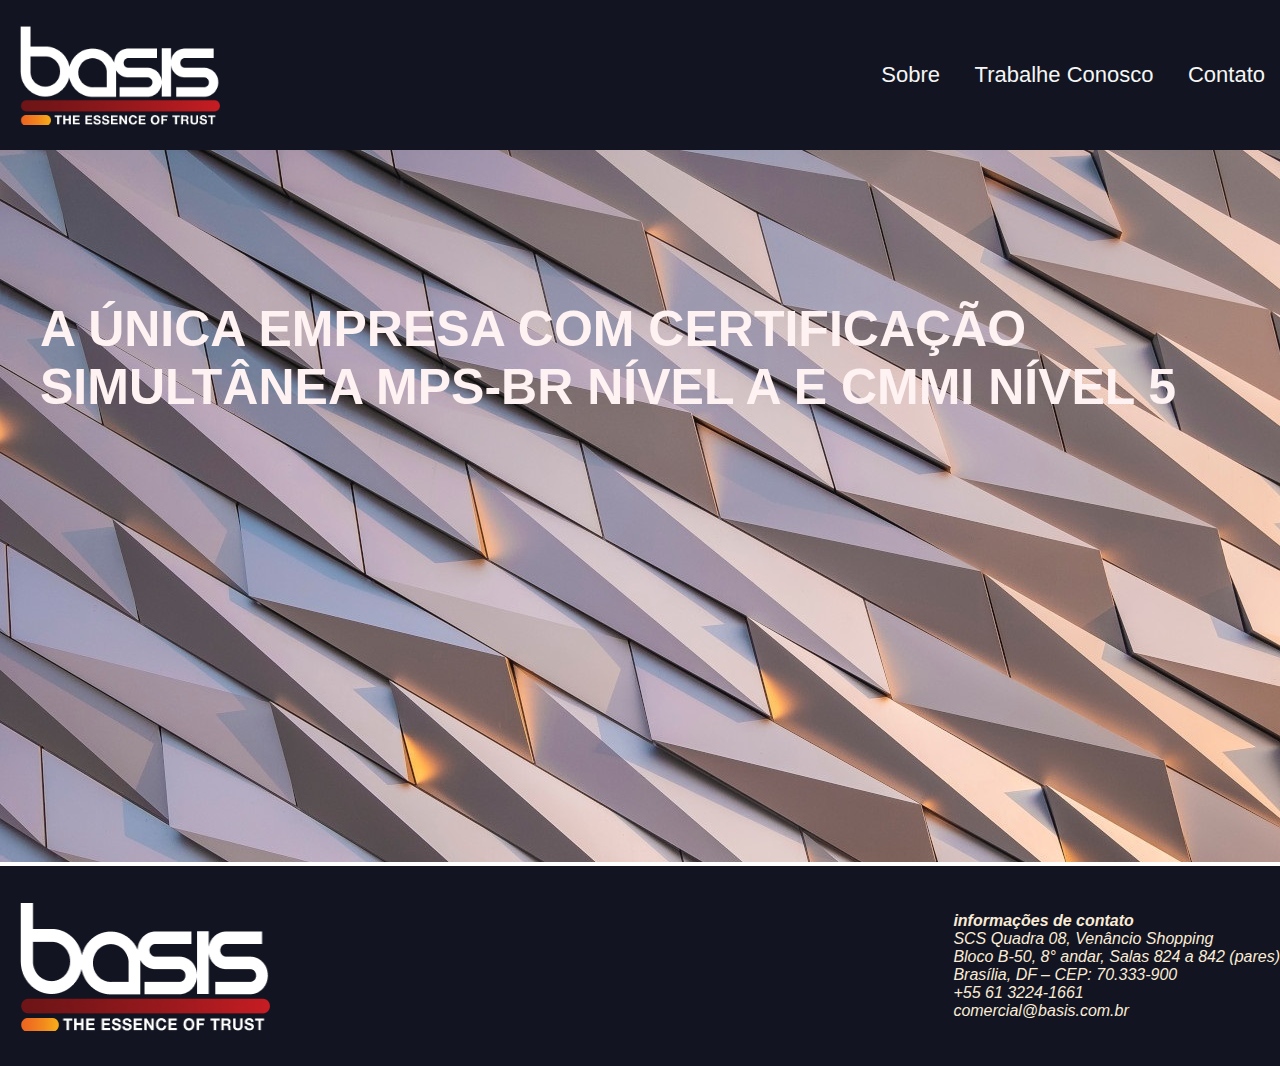
==== index.html @ 21529f9a "first commit" ====
<!DOCTYPE html>
<html lang="pt-br">
<head>
    <meta charset="UTF-8">
    <meta name="viewport" content="width=device-width, initial-scale=1.0">
    <link rel="shortcut icon" href="images/favicon.ico" type="image/x-icon">
    <title>Basis</title>
    <link rel="stylesheet" href="css/inicial.css">

</head>
<body>
    <div id="cabecalho">
        <img src="images/logo-branco.png" alt="logo Basis">
        
        <div id="menu">
            <a href="pages/sobre.html" target="_self" rel="next">Sobre</a>
            <a href="pages/trabalhe_conosco.html" target="_self" rel="next">Trabalhe Conosco</a>
            <a href="pages/contato.html" target="_self" rel="next">Contato</a>
    
        </div>
    </div>

    <div id="container">
        <h1 id="texto">A ÚNICA EMPRESA COM CERTIFICAÇÃO <br> SIMULTÂNEA MPS-BR NÍVEL A E CMMI NÍVEL 5</h1>
        <img id="imagem" src="images/1.jpg" alt="imagem de fundo">
    </div>

    <div id="rodape">
        <img src="images/logo-branco.png" alt="logo Basis">
        <div id="contato">
            <address>
                    <strong>informações de contato </strong><br>
                    SCS Quadra 08, Venâncio Shopping <br>
                    Bloco B-50, 8° andar, Salas 824 a 842 (pares)<br>
                    Brasília, DF – CEP: 70.333-900 <br>
                    +55 61 3224-1661<br>
                    comercial@basis.com.br
            </address>
        </div>
    </div>
 
</body>
</html>
---- css/inicial.css ----
*{
    margin: 0%;
    padding: 0%;
}

body {
    font-family:Arial, Helvetica, sans-serif;
    
}

#cabecalho {
    background-color:#121521 ;
    display: flex;
    justify-content: space-between;
    align-items: center;
    height: 150px;
}

#cabecalho img{
    width: 200px;
    height: 100px;
    margin-left: 20px;
}

#menu a {
    text-decoration: none;
    color: whitesmoke;
    padding: 15px;
    font-size: 22px;
    font-weight: 500;
}

#container{
    position: relative;
}

#texto{
    font-family: 'Segoe UI', Tahoma, Geneva, Verdana, sans-serif;
    color: #fff2f2;
    font-size: 50px;
    position: absolute;
    margin-left: 40px;
    margin-top: 150px ;

}

#imagem img{
    width: 100vw;
    height: 100vh;
    background: url(images/1.jpg);
    background-size: cover;
}


#rodape {
    position: absolute;
    margin-bottom: 0px;
    width: 100%;
    display: flex;
    justify-content: space-between;
    align-items: center;
    background-color: #121521;
    height: 200px;
    margin-top: 0%;
}
#rodape img {
    width: 250px;
    height: 130px;
    margin-left: 20px;
    
}
#contato address {
    color: antiquewhite;
}
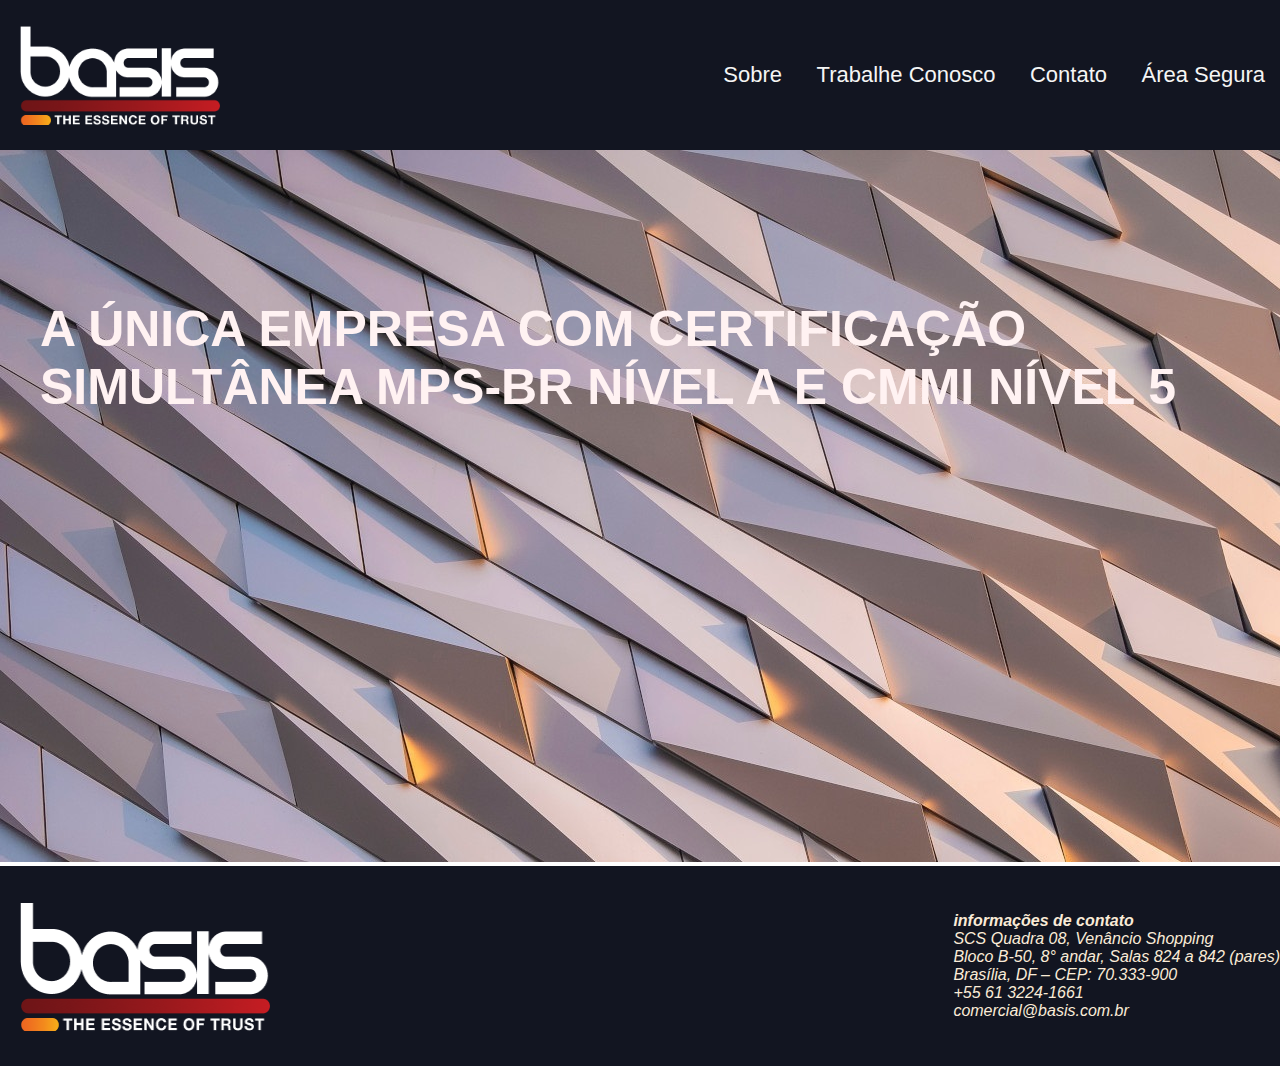
==== commit 2b107df7: "adicionado novo link na index" ====
--- a/index.html
+++ b/index.html
@@ -16,6 +16,7 @@
             <a href="pages/sobre.html" target="_self" rel="next">Sobre</a>
             <a href="pages/trabalhe_conosco.html" target="_self" rel="next">Trabalhe Conosco</a>
             <a href="pages/contato.html" target="_self" rel="next">Contato</a>
+            <a href="">Área Segura</a>
     
         </div>
     </div>
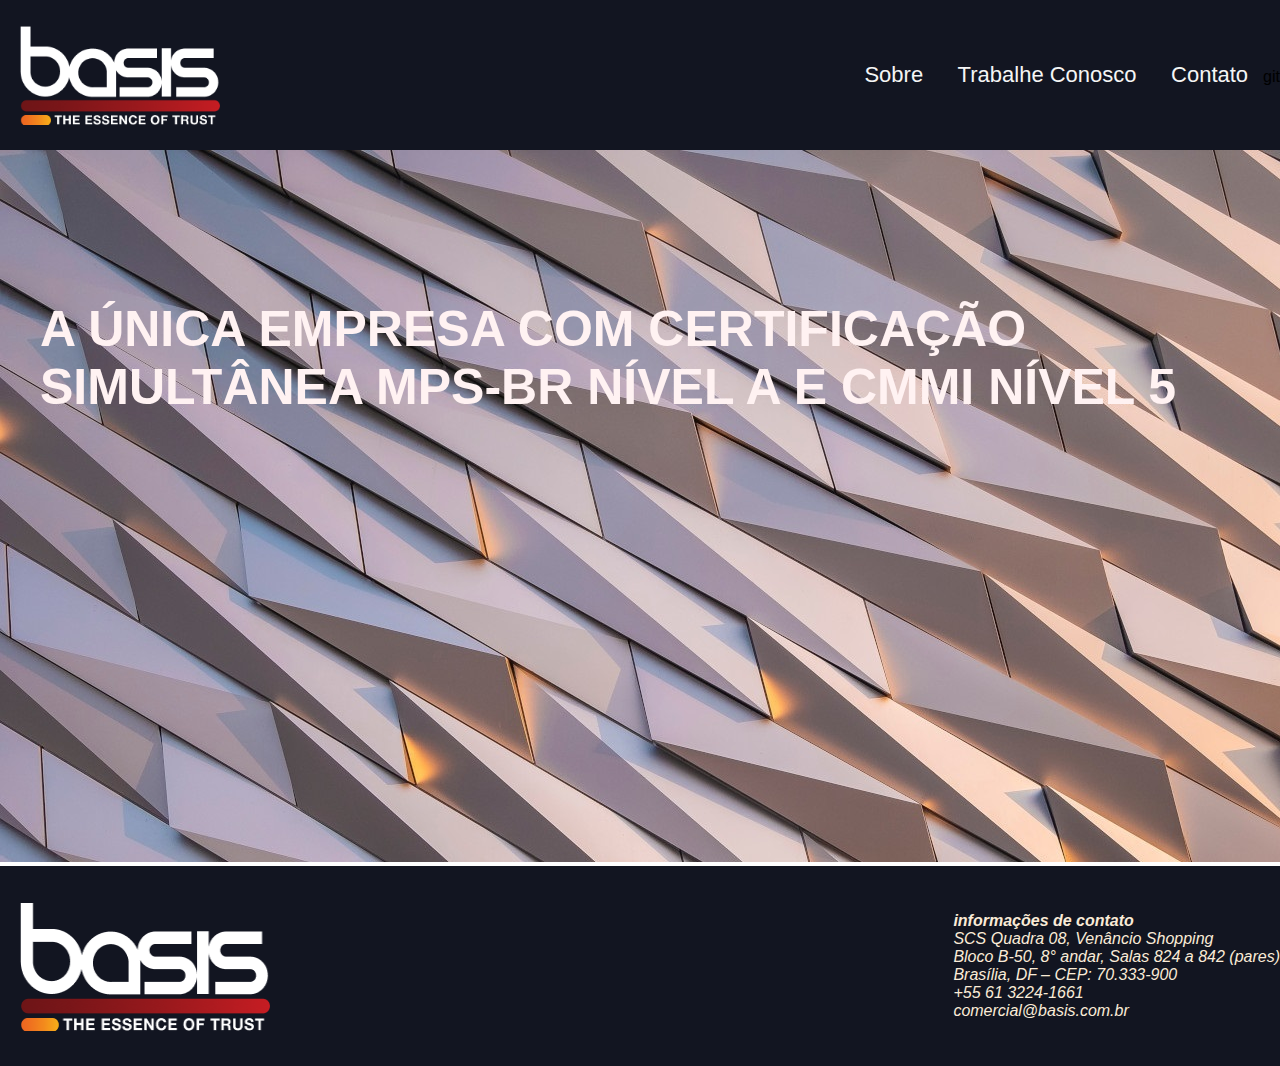
==== commit 43567327: "remoção do link do cabeçalho" ====
--- a/index.html
+++ b/index.html
@@ -15,9 +15,7 @@
         <div id="menu">
             <a href="pages/sobre.html" target="_self" rel="next">Sobre</a>
             <a href="pages/trabalhe_conosco.html" target="_self" rel="next">Trabalhe Conosco</a>
-            <a href="pages/contato.html" target="_self" rel="next">Contato</a>
-            <a href="">Área Segura</a>
-    
+            <a href="pages/contato.html" target="_self" rel="next">Contato</a>git    
         </div>
     </div>
 
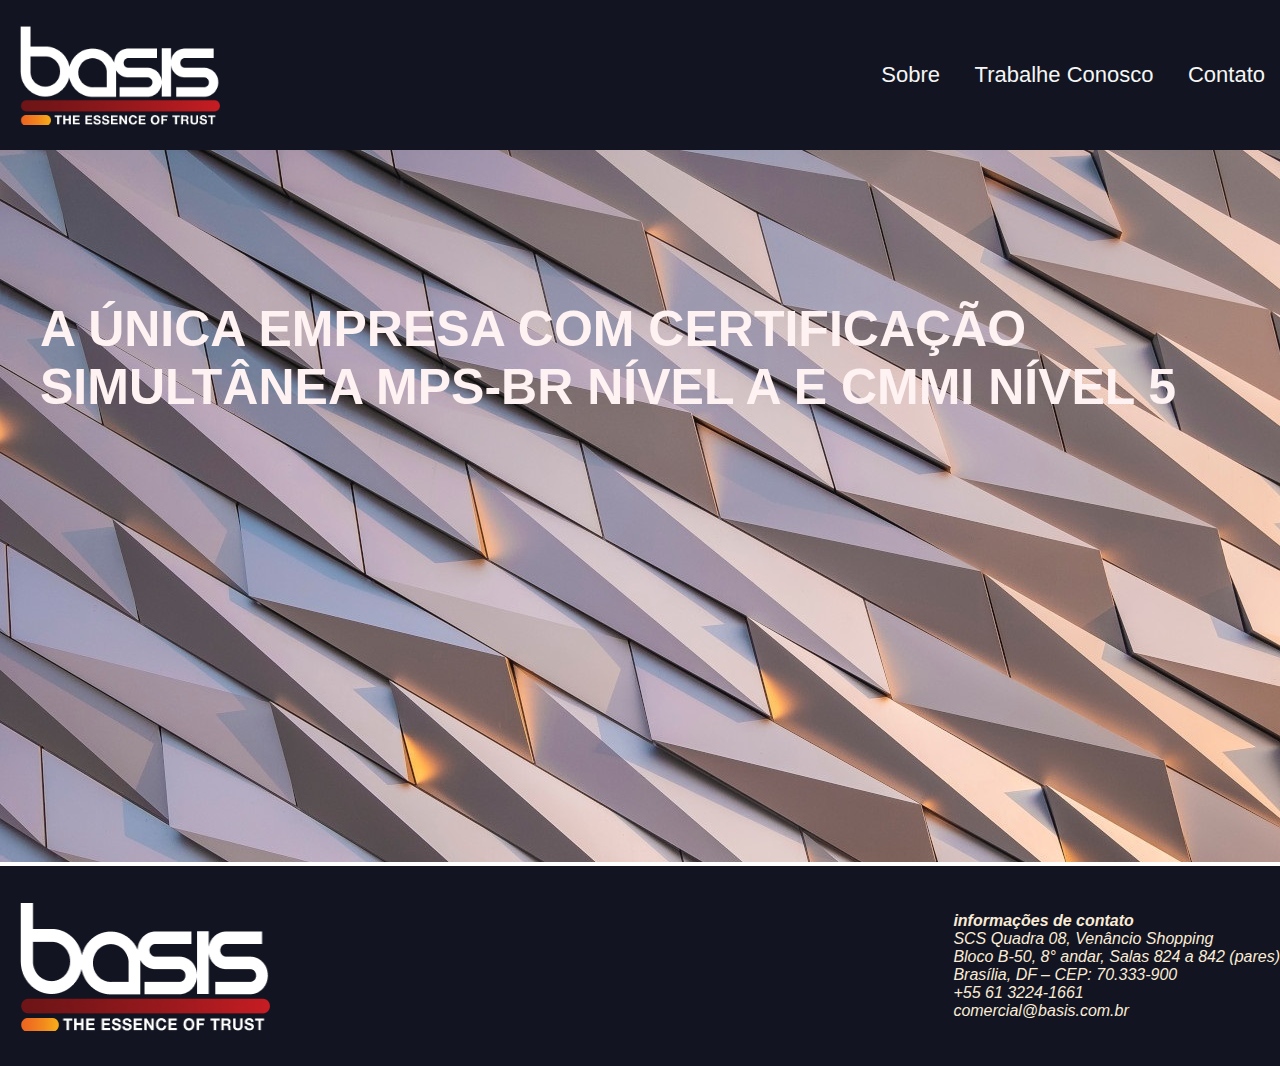
==== commit 2379a275: "remoção de texto" ====
--- a/index.html
+++ b/index.html
@@ -15,7 +15,7 @@
         <div id="menu">
             <a href="pages/sobre.html" target="_self" rel="next">Sobre</a>
             <a href="pages/trabalhe_conosco.html" target="_self" rel="next">Trabalhe Conosco</a>
-            <a href="pages/contato.html" target="_self" rel="next">Contato</a>git    
+            <a href="pages/contato.html" target="_self" rel="next">Contato</a> 
         </div>
     </div>
 
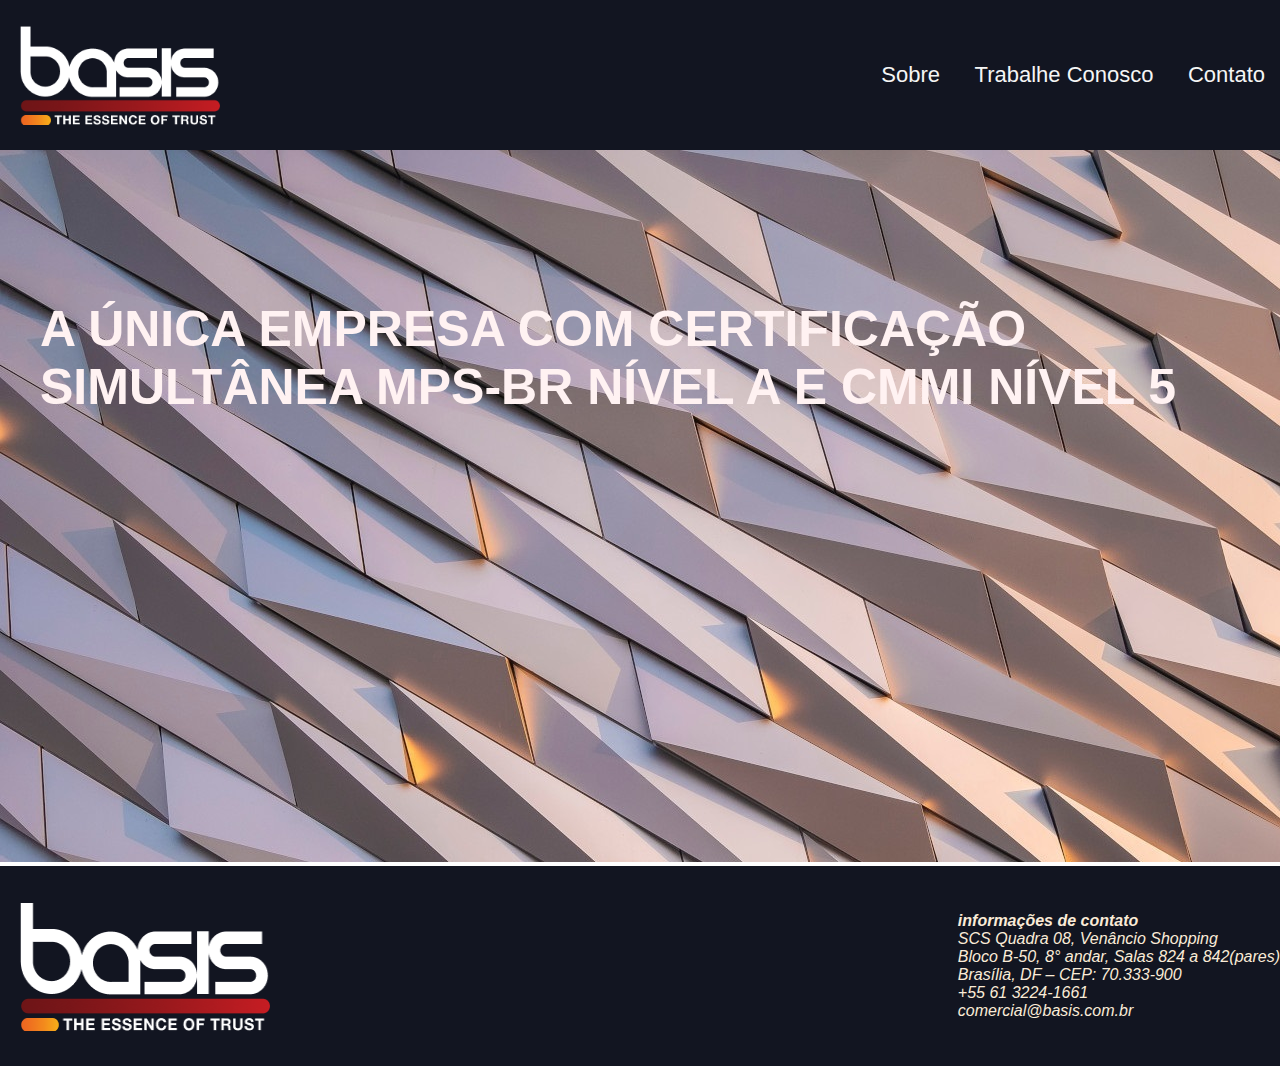
==== commit f08d3bea: "ajuste de texto do cabeçalho" ====
--- a/index.html
+++ b/index.html
@@ -28,10 +28,10 @@
         <img src="images/logo-branco.png" alt="logo Basis">
         <div id="contato">
             <address>
-                    <strong>informações de contato </strong><br>
-                    SCS Quadra 08, Venâncio Shopping <br>
-                    Bloco B-50, 8° andar, Salas 824 a 842 (pares)<br>
-                    Brasília, DF – CEP: 70.333-900 <br>
+                    <strong>informações de contato</strong><br>
+                    SCS Quadra 08, Venâncio Shopping<br>
+                    Bloco B-50, 8° andar, Salas 824 a 842(pares)<br>
+                    Brasília, DF – CEP: 70.333-900<br>
                     +55 61 3224-1661<br>
                     comercial@basis.com.br
             </address>
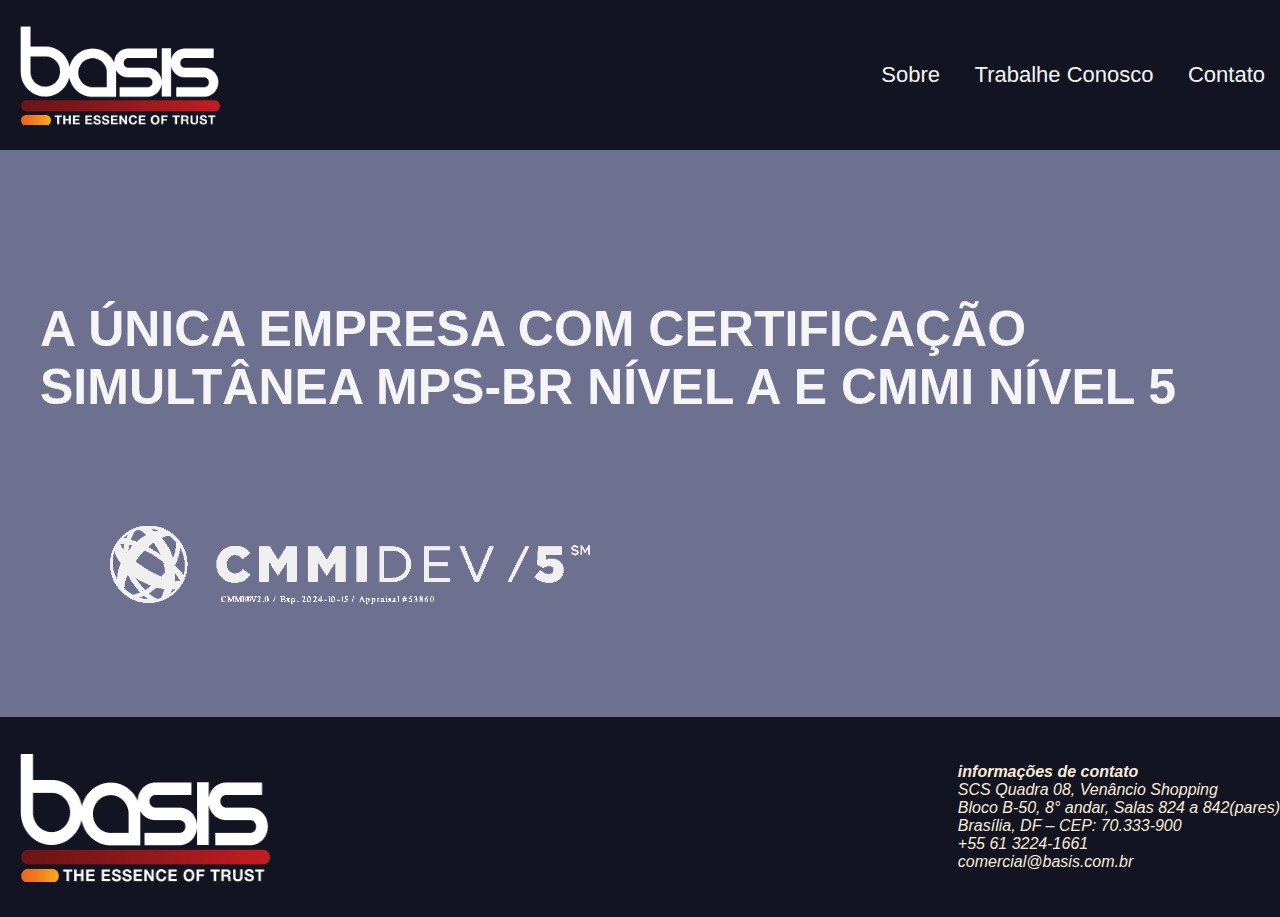
==== commit 03ecabdd: "alterações de imagens e cores" ====
--- a/index.html
+++ b/index.html
@@ -19,9 +19,16 @@
         </div>
     </div>
 
-    <div id="container">
-        <h1 id="texto">A ÚNICA EMPRESA COM CERTIFICAÇÃO <br> SIMULTÂNEA MPS-BR NÍVEL A E CMMI NÍVEL 5</h1>
-        <img id="imagem" src="images/1.jpg" alt="imagem de fundo">
+    <div id="texto">
+        <h1>A ÚNICA EMPRESA COM CERTIFICAÇÃO <br> SIMULTÂNEA MPS-BR NÍVEL A E CMMI NÍVEL 5</h1>
+    </div>
+
+    <div id="CMMI">
+        <img width="500px" src="images/cmmi.png" alt="imagem CMMI">
+    </div>
+
+    <div id="MPS-BR">
+        <img width="300px" src="images/mpsbra.png" alt="imagem MPS-BR A">
     </div>
 
     <div id="rodape">
--- a/css/inicial.css
+++ b/css/inicial.css
@@ -5,7 +5,7 @@
 
 body {
     font-family:Arial, Helvetica, sans-serif;
-    
+    background-color: #6e708f;    
 }
 
 #cabecalho {
@@ -30,38 +30,43 @@
     font-weight: 500;
 }
 
-#container{
-    position: relative;
-}
-
 #texto{
     font-family: 'Segoe UI', Tahoma, Geneva, Verdana, sans-serif;
-    color: #fff2f2;
-    font-size: 50px;
-    position: absolute;
+    color: whitesmoke;
+    font-size: 25px;
+    margin-top: 30px;
+    margin-bottom: 100px;
     margin-left: 40px;
     margin-top: 150px ;
 
 }
 
-#imagem img{
-    width: 100vw;
-    height: 100vh;
-    background: url(images/1.jpg);
-    background-size: cover;
+#CMMI{
+    margin-bottom: 100px;
+    width: 500px;
+    display: inline-block;
+    margin-left: 100px;
+}
+
+#MPS-BR{
+    float: right;
+    margin-top: 0px;
+    margin-right: 400px;
+    display: flex;
+    align-items: center;
 }
 
 
 #rodape {
     position: absolute;
-    margin-bottom: 0px;
+    margin-bottom: 0%;
     width: 100%;
     display: flex;
     justify-content: space-between;
     align-items: center;
     background-color: #121521;
     height: 200px;
-    margin-top: 0%;
+    
 }
 #rodape img {
     width: 250px;
